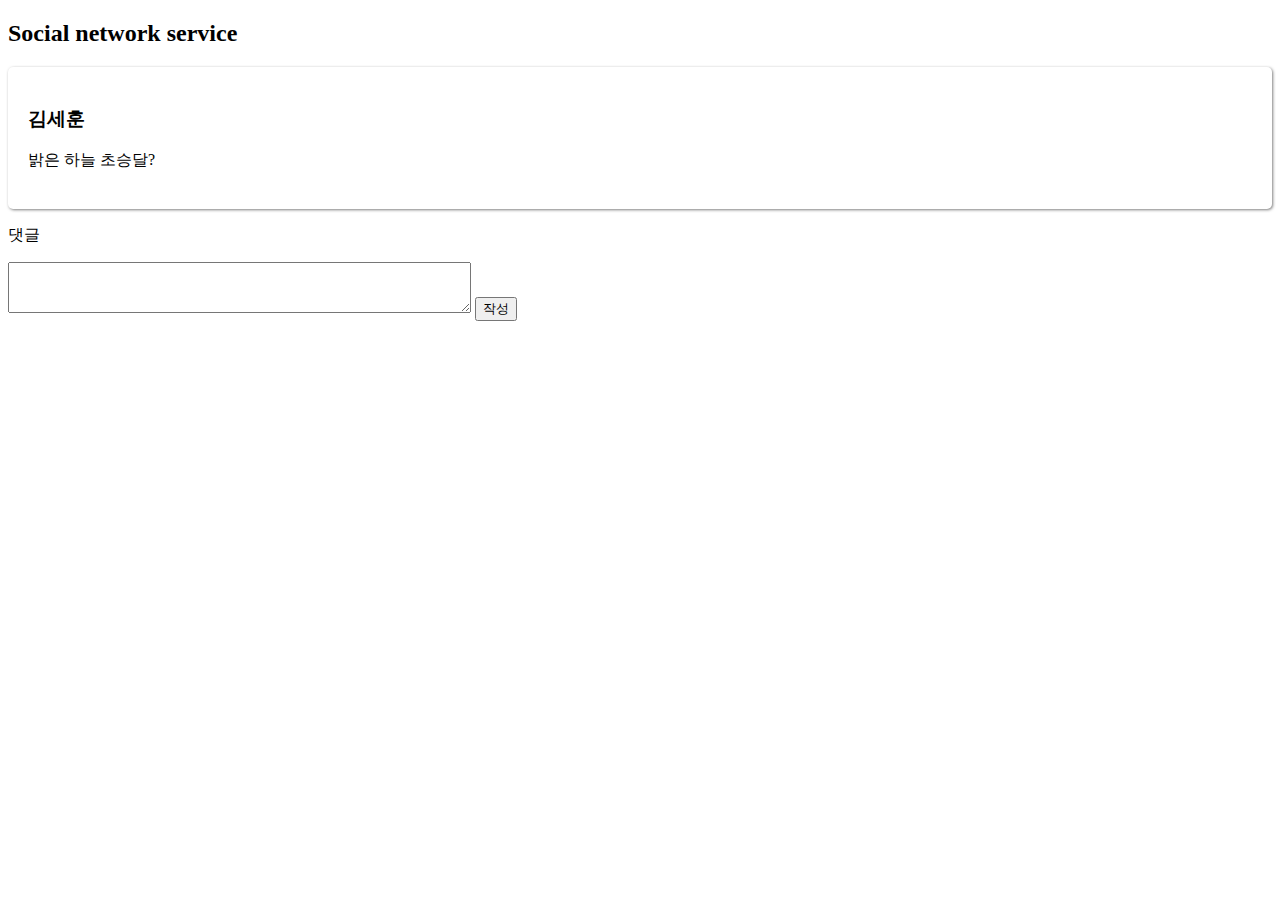
==== index.html @ 0c842642 "Rename SNS.html to index.html" ====
<!DOCTYPE html>
<html lang="en">
<head>
    <meta charset="UTF-8">
    <meta name="viewport" content="width=device-width, initial-scale=1.0">
    <link rel="stylesheet" href="SNS style.CSS">
    <title>SNS</title>
</head>
<body>
    <h2>Social network service</h2>
    <section id="sns">
        <article class="card">
            <div class="card_content">
                <h3>김세훈</h3>
                <p>밝은 하늘 초승달?</p>
                <img src="Moon Sky.JPG" alt="">
            </div>
        </article>
    </section>

    <div class="comment">
        <div id="timeline">
            <div class="container">
                <p>댓글</p>
                <textarea name="" id="postInput" cols="55" rows="3"></textarea>
                <button onclick="snsPost()">작성</button>
            </div>
        </div>
    </div>

    <script>
        let timeline = document.querySelector('#timeline');
    
        function snsPost() {
            const postValue = document.querySelector('#postInput').value
            console.log(postValue);
            timeline.innerHTML += '<div id = "timeline">'+
                    '<div class="container">'+
                    '<h5>김세훈</h5>'+
                    '<div class="fakeimg">'+'<p>'+postValue+'</p>'+'</div>'+
                    '</div>'+
                    '</div>';
        }
    
    </script>
</body>
</html>
---- SNS style.CSS ----
#sns .card{
    box-shadow: 1px 1px 3px rgba(0, 0, 0, 0.5);
    padding: 20px;
    border-radius: 5px;
    transition: box-shadow .5s;
}

#sns .card:hover{
    box-shadow: 1px 1px 30px rgba(0, 0, 0, 0.5);
}

#sns .card h2{
    margin: 0;
}

#sns .card p{
    margin: 10px 0 0 0;
}

#sns .card .card_content{
    width: 100%;
    margin-top: 15px;
}
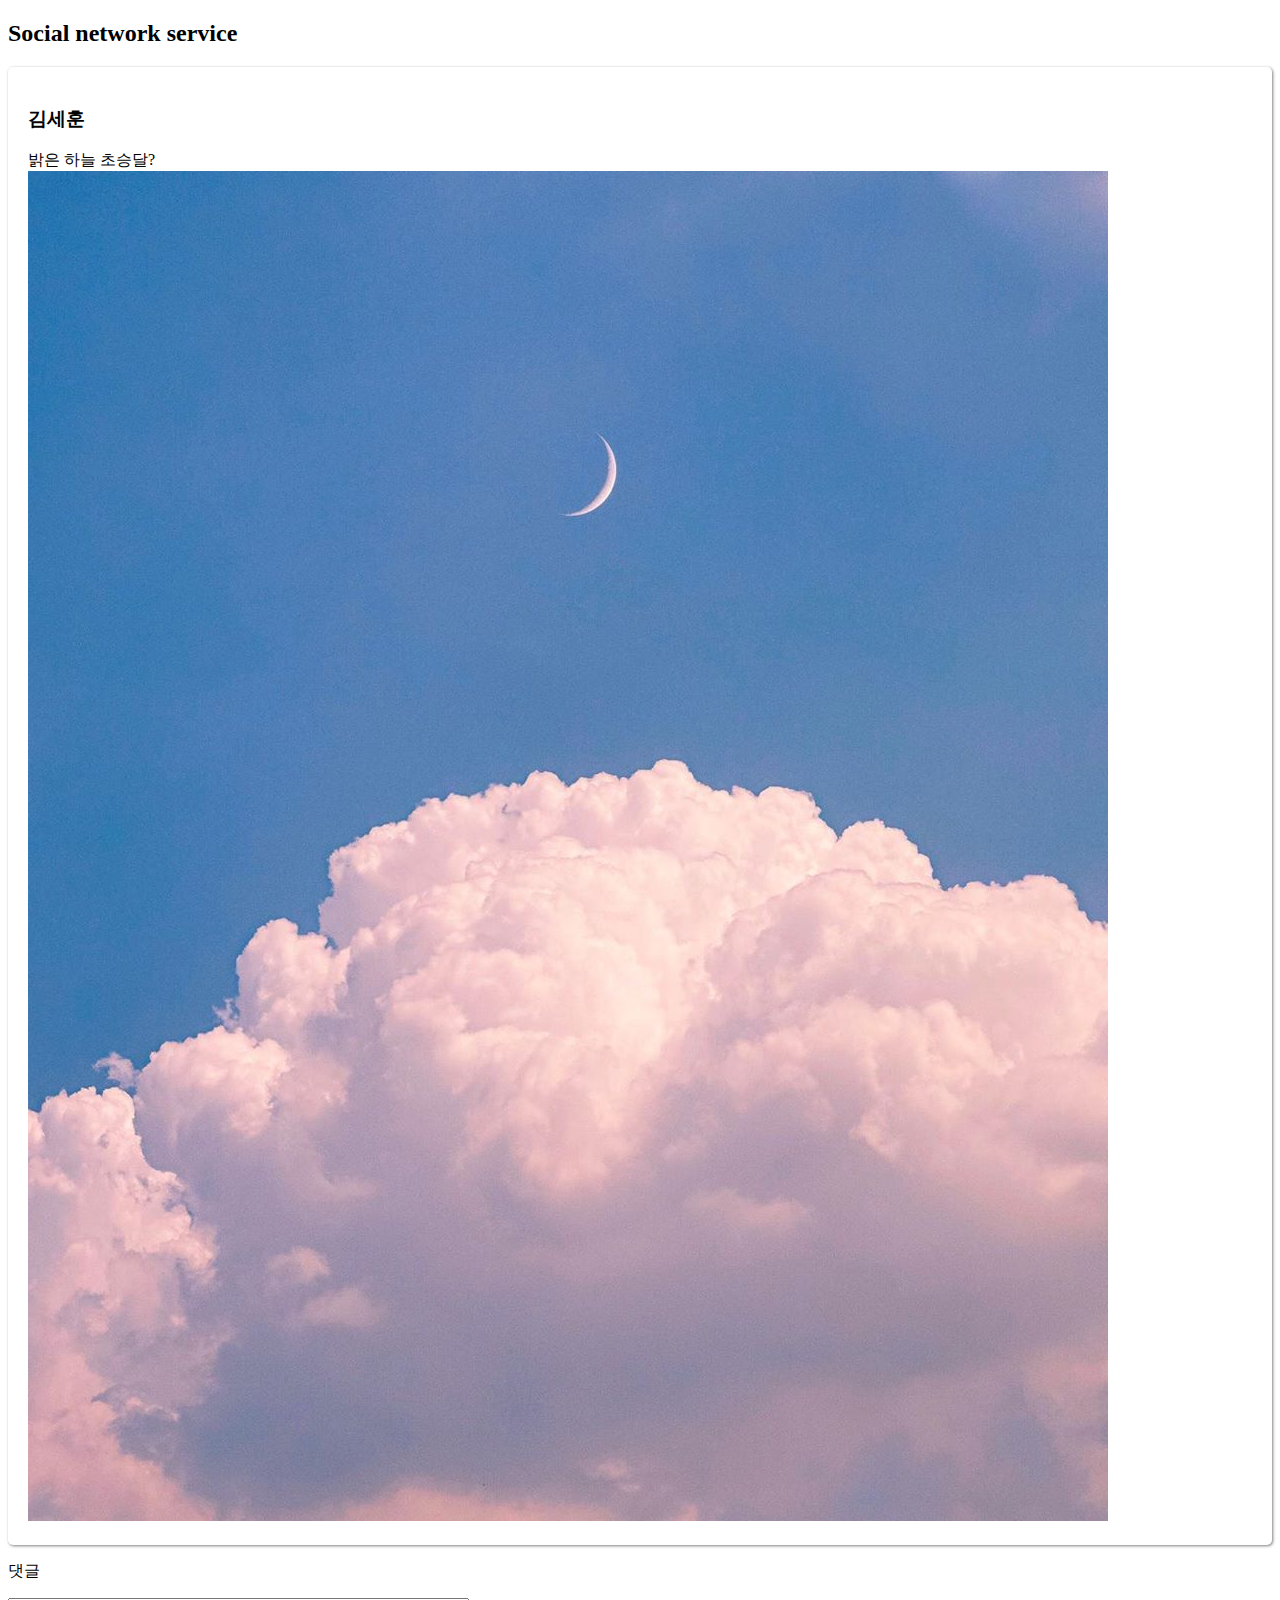
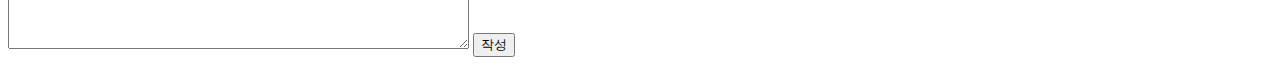
==== commit 0b2a2fa8: "Update index.html" ====
--- a/index.html
+++ b/index.html
@@ -13,7 +13,7 @@
             <div class="card_content">
                 <h3>김세훈</h3>
                 <p>밝은 하늘 초승달?</p>
-                <img src="Moon Sky.JPG" alt="">
+                <img src="Moon Sky.jpg" alt="">
             </div>
         </article>
     </section>
